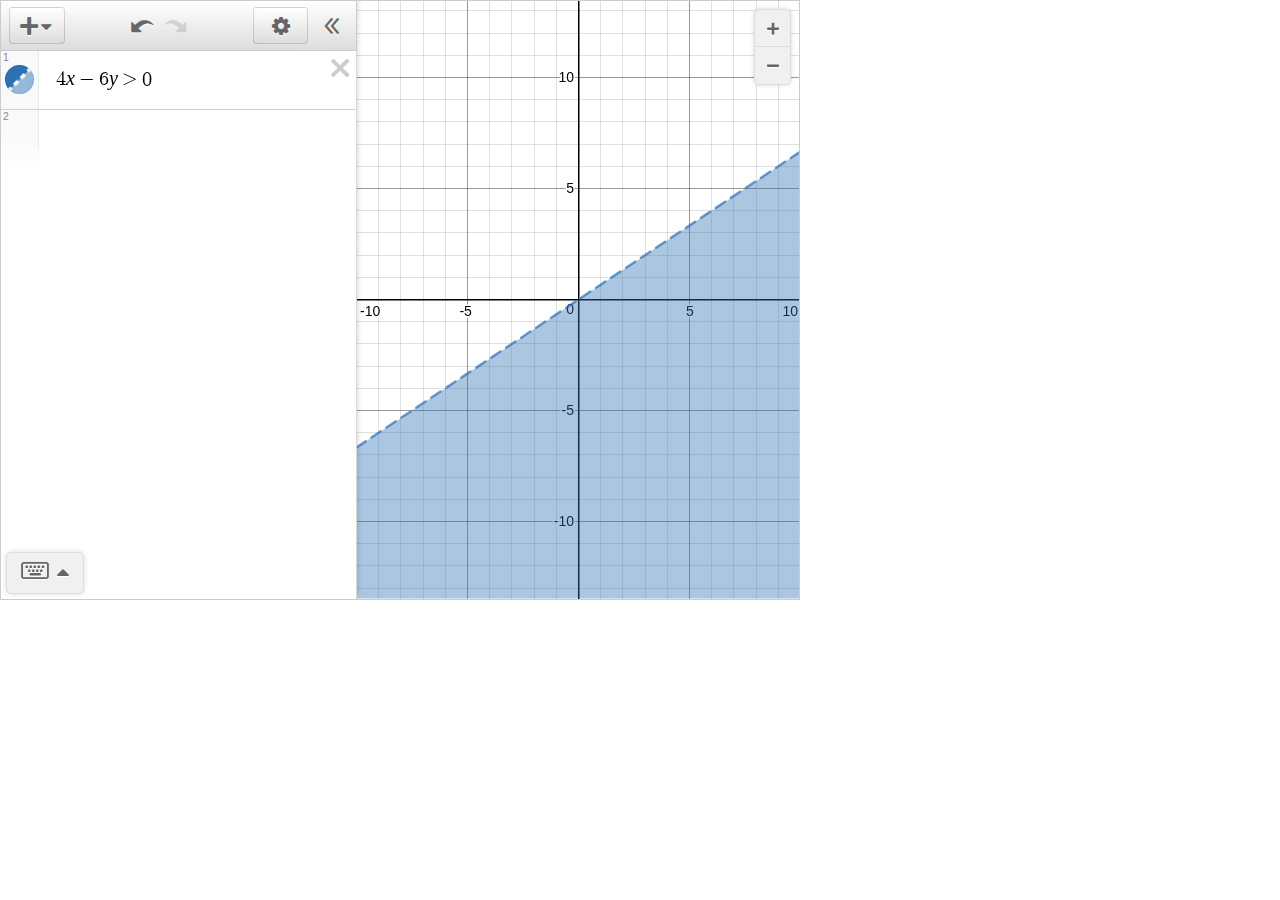
==== calculator.html @ 7dedd391 "Initial commit with default page, API from Desmos has been added!" ====
<!DOCTYPE html>
<html>

<head>
  <meta charset="utf-8">
  <title>Calculator</title>
  <link rel="stylesheet" href="assets/css/style.css">
  <script src="assets/js/calculator.js"></script>
  <script src="https://ajax.googleapis.com/ajax/libs/jquery/3.3.1/jquery.min.js"></script>
</head>

<body>
  <div id="calculator" style="width: 800px; height: 600px;"></div>
  <script>
    var elt = document.getElementById('calculator');
    var calculator = Desmos.GraphingCalculator(elt);
    calculator.setExpression({
      id: 'graph1',
      latex: '4x-6y>0'
    });
  </script>
  <script>
    (function () {
      $(".dcg-pillbox-container .dcg-settings-pillbox,.dcg-pillbox-container .dcg-settings-pillbox").html("");
    })();
  </script>
</body>

</html>
---- assets/css/style.css ----
* {
  margin: 0;
  -webkit-box-sizing: border-box;
          box-sizing: border-box;
}

.dcg-pillbox-container .dcg-settings-pillbox,
.dcg-pillbox-container .dcg-settings-pillbox {
  display: none;
}
/*# sourceMappingURL=style.css.map */
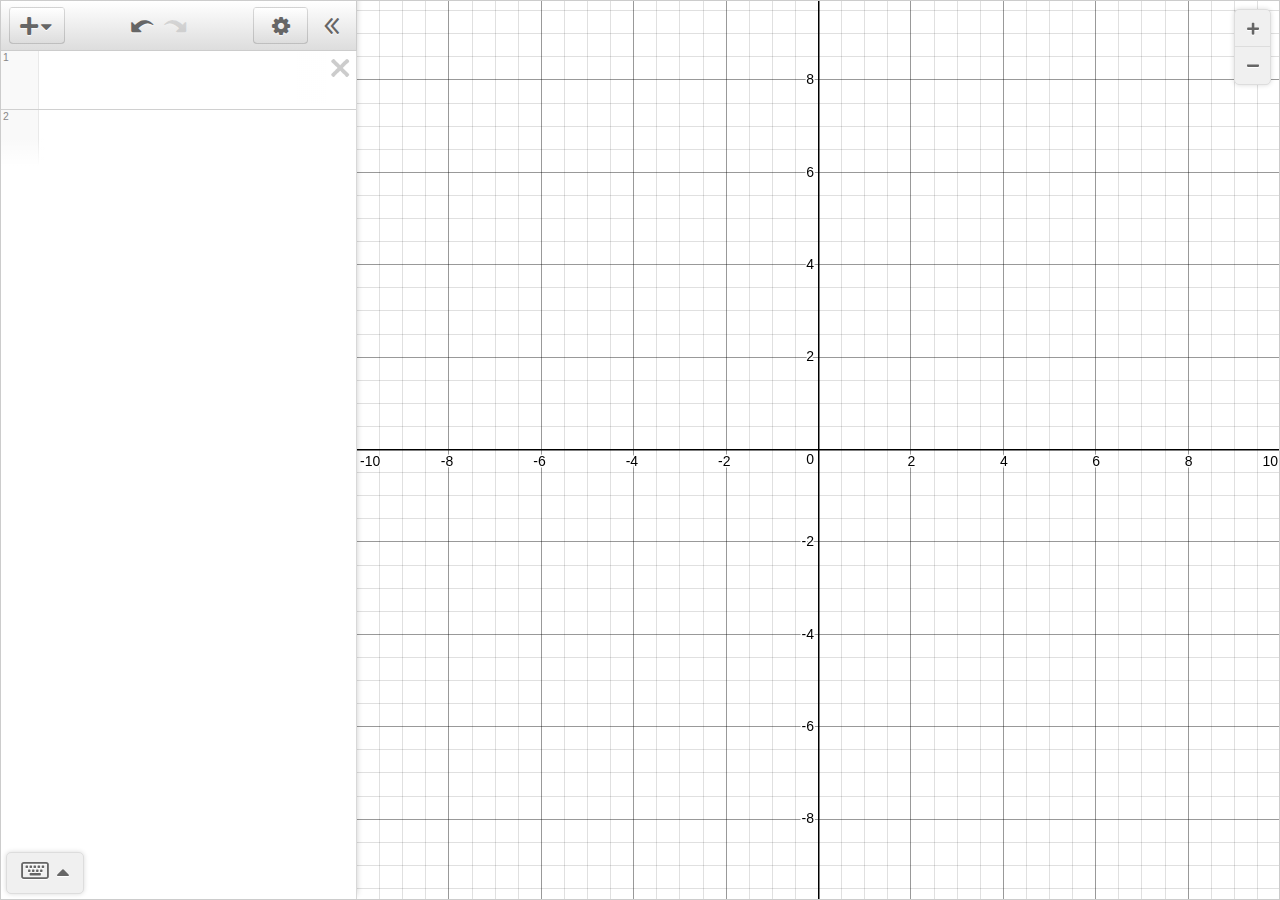
==== commit 9ab55026: "Merge pull request #2 from teamzz111/David" ====
--- a/calculator.html
+++ b/calculator.html
@@ -10,13 +10,13 @@
 </head>
 
 <body>
-  <div id="calculator" style="width: 800px; height: 600px;"></div>
+  <div id="calculator" class="container"></div>
   <script>
     var elt = document.getElementById('calculator');
     var calculator = Desmos.GraphingCalculator(elt);
     calculator.setExpression({
       id: 'graph1',
-      latex: '4x-6y>0'
+      latex: ''
     });
   </script>
   <script>
--- a/assets/css/style.css
+++ b/assets/css/style.css
@@ -8,4 +8,9 @@
 .dcg-pillbox-container .dcg-settings-pillbox {
   display: none;
 }
+
+body .container {
+  width: 100%;
+  height: 100vh;
+}
 /*# sourceMappingURL=style.css.map */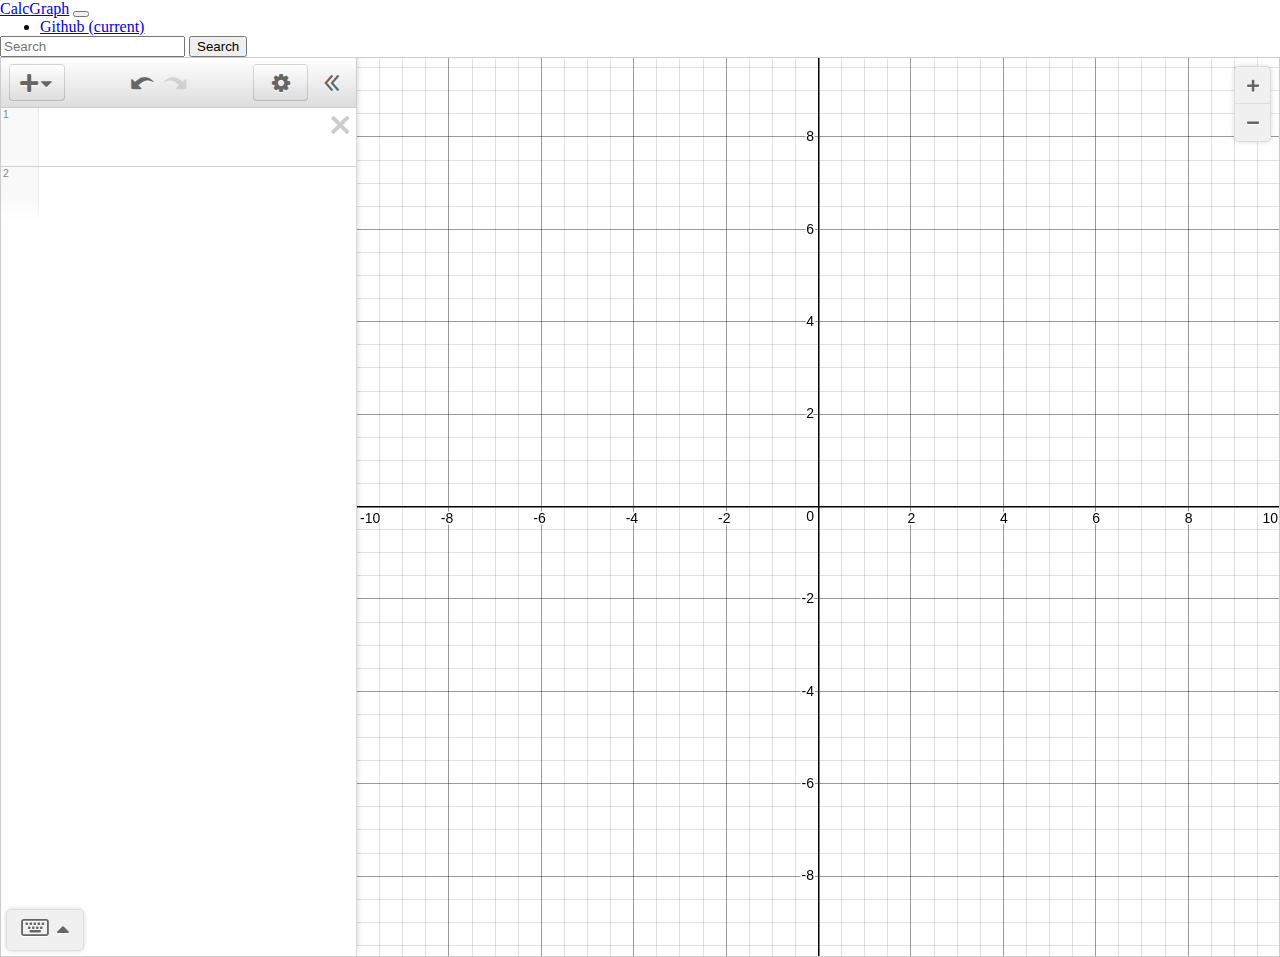
==== commit 1718df71: "Merge branch 'master' of https://github.com/teamzz111/Ant-colony" ====
--- a/calculator.html
+++ b/calculator.html
@@ -3,6 +3,9 @@
 
 <head>
   <meta charset="utf-8">
+  <meta name="viewport" content="width=device-width, initial-scale=1.0">
+  <link rel="stylesheet" href="https://stackpath.bootstrapcdn.com/bootstrap/4.1.3/css/bootstrap.min.css" integrity="sha384-MCw98/SFnGE8fJT3GXwEOngsV7Zt27NXFoaoApmYm81iuXoPkFOJwJ8ERdknLPMO"
+    crossorigin="anonymous">
   <title>Calculator</title>
   <link rel="stylesheet" href="assets/css/style.css">
   <script src="assets/js/calculator.js"></script>
@@ -10,7 +13,29 @@
 </head>
 
 <body>
-  <div id="calculator" class="container"></div>
+  <nav class="navbar navbar-expand-lg navbar-light bg-light">
+    <a class="navbar-brand" href="#">CalcGraph</a>
+    <button class="navbar-toggler" type="button" data-toggle="collapse" data-target="#navbarSupportedContent"
+      aria-controls="navbarSupportedContent" aria-expanded="false" aria-label="Toggle navigation">
+      <span class="navbar-toggler-icon"></span>
+    </button>
+
+    <div class="collapse navbar-collapse" id="navbarSupportedContent">
+      <ul class="navbar-nav mr-auto">
+        <li class="nav-item active">
+          <a class="nav-link" target="_blank" href="https://github.com/teamzz111/Ant-colony">Github <span class="sr-only">(current)</span></a>
+        </li>
+        
+      </ul>
+      <form class="form-inline my-2 my-lg-0">
+        <input class="form-control mr-sm-2" type="search" placeholder="Search" aria-label="Search">
+        <button class="btn btn-outline-success my-2 my-sm-0" type="submit">Search</button>
+      </form>
+    </div>
+  </nav>
+  <div id="calculator" class="container-cal">
+
+  </div>
   <script>
     var elt = document.getElementById('calculator');
     var calculator = Desmos.GraphingCalculator(elt);
@@ -19,11 +44,18 @@
       latex: ''
     });
   </script>
+  <!--Script for stop the water mark-->
   <script>
     (function () {
       $(".dcg-pillbox-container .dcg-settings-pillbox,.dcg-pillbox-container .dcg-settings-pillbox").html("");
     })();
   </script>
+  <script src="https://code.jquery.com/jquery-3.3.1.slim.min.js" integrity="sha384-q8i/X+965DzO0rT7abK41JStQIAqVgRVzpbzo5smXKp4YfRvH+8abtTE1Pi6jizo"
+    crossorigin="anonymous"></script>
+  <script src="https://cdnjs.cloudflare.com/ajax/libs/popper.js/1.14.3/umd/popper.min.js" integrity="sha384-ZMP7rVo3mIykV+2+9J3UJ46jBk0WLaUAdn689aCwoqbBJiSnjAK/l8WvCWPIPm49"
+    crossorigin="anonymous"></script>
+  <script src="https://stackpath.bootstrapcdn.com/bootstrap/4.1.3/js/bootstrap.min.js" integrity="sha384-ChfqqxuZUCnJSK3+MXmPNIyE6ZbWh2IMqE241rYiqJxyMiZ6OW/JmZQ5stwEULTy"
+    crossorigin="anonymous"></script>
 </body>
 
 </html>--- a/assets/css/style.css
+++ b/assets/css/style.css
@@ -9,7 +9,7 @@
   display: none;
 }
 
-body .container {
+body .container-cal {
   width: 100%;
   height: 100vh;
 }
